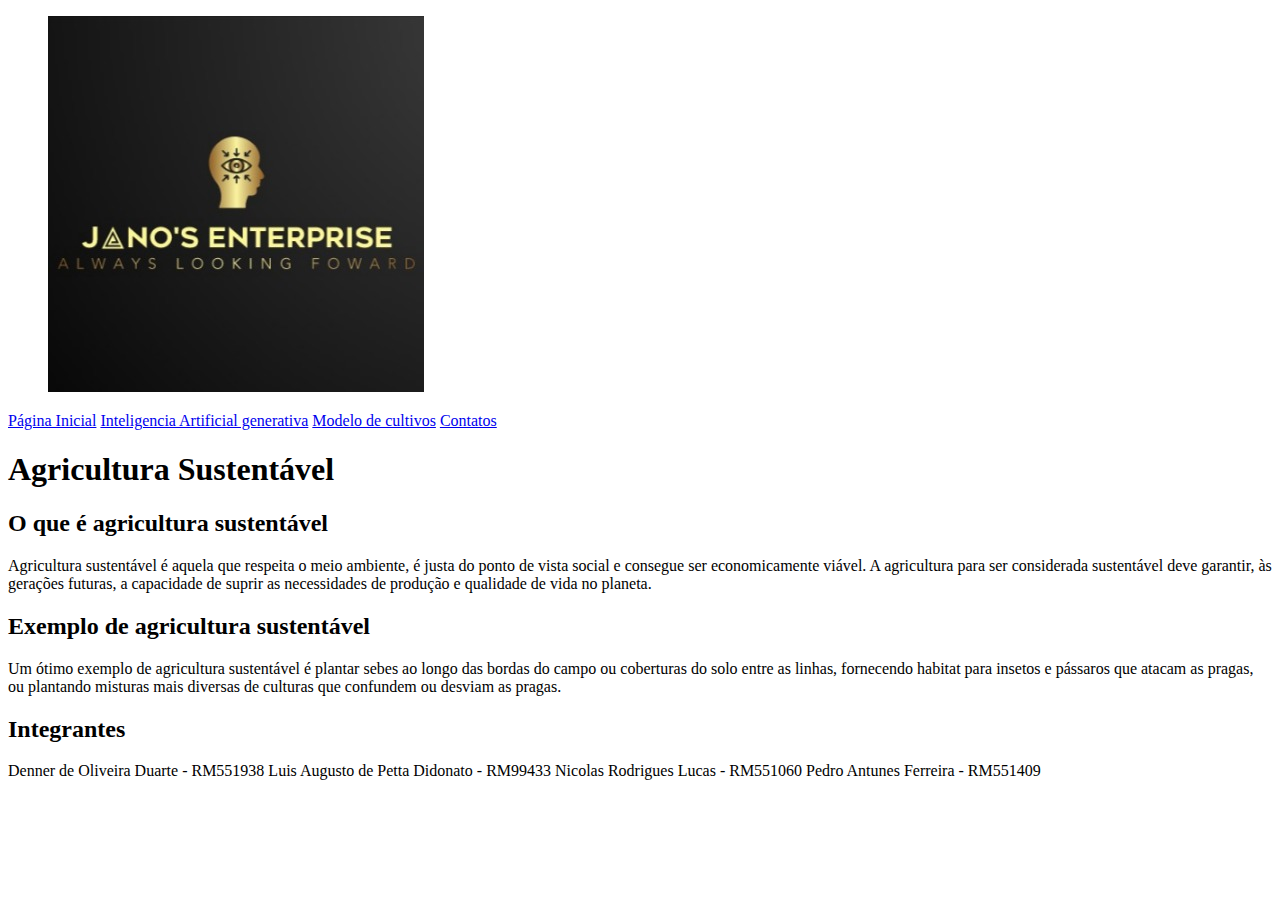
==== pages/agricultura-sustentavel.html @ 112976bc "add a section exemplo de agricultura sustentável." ====
<!DOCTYPE html>
<html lang="pt-br">
<head>
    <meta charset="UTF-8">
    <meta http-equiv="X-UA-Compatible" content="IE=edge">
    <meta name="viewport" content="width=device-width, initial-scale=1.0">
    
    <link rel="stylesheet" href="../css/style.css">

    <title>Agricultura Sustentável</title>
    
</head>
<body>

    <header class="cabecalho">

        <figure>
            <img src="../imagens/logoJanus.jpg" alt="logo">
        </figure>

        <nav>
            <a href="../index.html">Página Inicial</a>
            <a href="./ia-generativa.html">Inteligencia Artificial generativa</a>
            <a href="./modelo-cultivos.html">Modelo de cultivos</a>
            <a href="./contatos.html">Contatos</a>
        </nav>

    </header>

    <section class="conteudo">

        <h1>Agricultura Sustentável</h1>
        <div>
            <h2>O que é agricultura sustentável</h2>
            <p>
                Agricultura sustentável é aquela que respeita o meio ambiente, é justa do ponto de vista social e consegue ser economicamente viável. A agricultura para ser considerada sustentável deve garantir, às gerações futuras, a capacidade de suprir as necessidades de produção e qualidade de vida no planeta.
            </p>  
        </div>

        <div>
            <h2>Exemplo de agricultura sustentável</h2>
            <p>
                Um ótimo exemplo de agricultura sustentável é plantar sebes ao longo das bordas do campo ou coberturas do solo entre as linhas, fornecendo habitat para insetos e pássaros que atacam as pragas, ou plantando misturas mais diversas de culturas que confundem ou desviam as pragas.
            </p>
        </div>

    </section>
    
    <footer class="rodape">

        <h2>Integrantes</h2>
        <p>
            Denner de Oliveira Duarte  - RM551938
            Luis Augusto de Petta Didonato - RM99433
            Nicolas Rodrigues Lucas - RM551060
            Pedro Antunes Ferreira - RM551409
        </p>
        
    </footer>
    
</body>
</html>
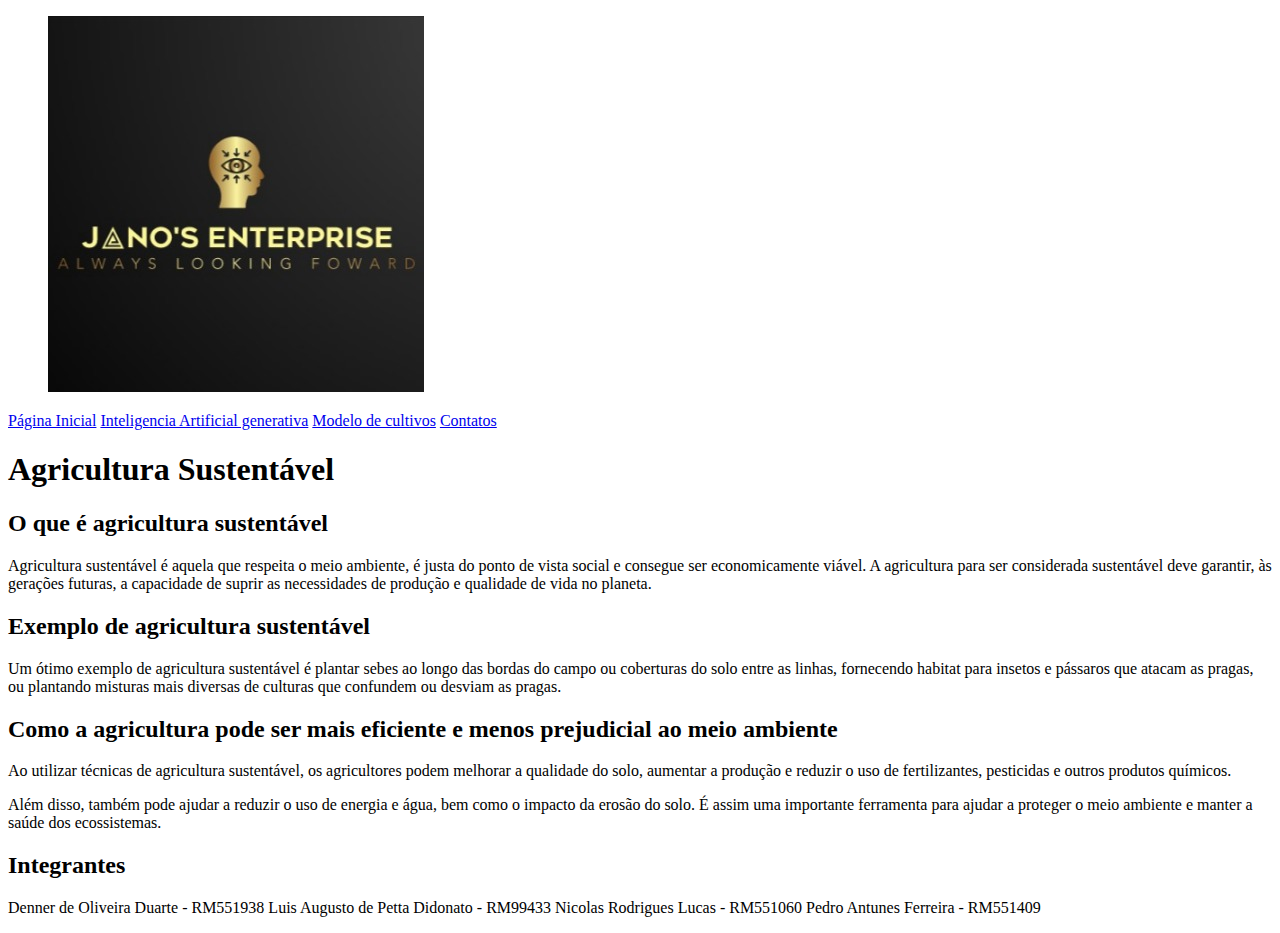
==== commit e04828b5: "add section explicando agriculultura/meio ambiente" ====
--- a/pages/agricultura-sustentavel.html
+++ b/pages/agricultura-sustentavel.html
@@ -26,24 +26,43 @@
         </nav>
 
     </header>
+    
+    <h1>Agricultura Sustentável</h1>
 
     <section class="conteudo">
 
-        <h1>Agricultura Sustentável</h1>
-        <div>
+        <div class="faixa1">
             <h2>O que é agricultura sustentável</h2>
             <p>
                 Agricultura sustentável é aquela que respeita o meio ambiente, é justa do ponto de vista social e consegue ser economicamente viável. A agricultura para ser considerada sustentável deve garantir, às gerações futuras, a capacidade de suprir as necessidades de produção e qualidade de vida no planeta.
             </p>  
         </div>
 
-        <div>
+    </section>
+
+    <section class="conteudo">
+        
+        <div class="faixa1">
             <h2>Exemplo de agricultura sustentável</h2>
             <p>
                 Um ótimo exemplo de agricultura sustentável é plantar sebes ao longo das bordas do campo ou coberturas do solo entre as linhas, fornecendo habitat para insetos e pássaros que atacam as pragas, ou plantando misturas mais diversas de culturas que confundem ou desviam as pragas.
             </p>
         </div>
+        
+    </section>
 
+    <section class="conteudo">
+
+        <div class="faixa1">
+            <h2>Como a agricultura pode ser mais eficiente e menos prejudicial ao meio ambiente</h2>
+            <p>
+                Ao utilizar técnicas de agricultura sustentável, os agricultores podem melhorar a qualidade do solo, aumentar a produção e reduzir o uso de fertilizantes, pesticidas e outros produtos químicos.
+            </p>
+            <p>
+                Além disso, também pode ajudar a reduzir o uso de energia e água, bem como o impacto da erosão do solo. É assim uma importante ferramenta para ajudar a proteger o meio ambiente e manter a saúde dos ecossistemas.
+            </p>
+        </div>
+        
     </section>
     
     <footer class="rodape">
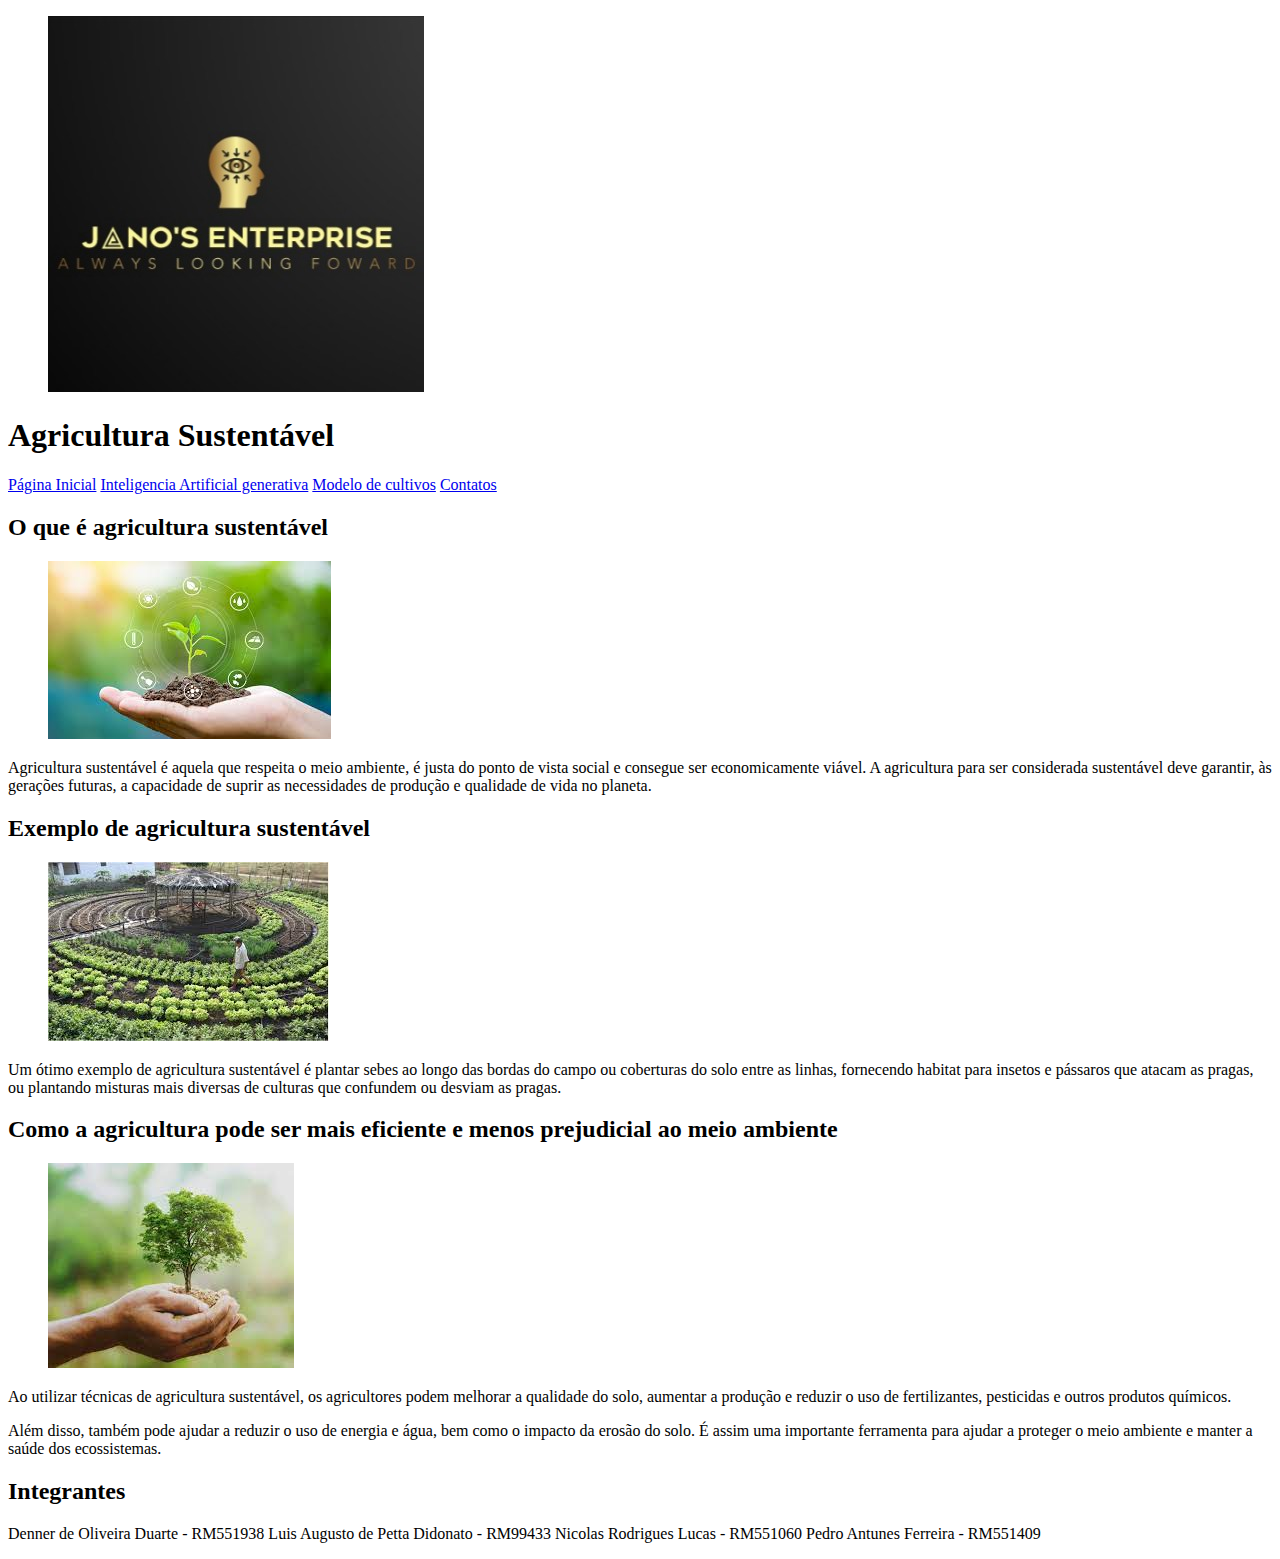
==== commit d17af634: "Adicionado imagens as sections." ====
--- a/pages/agricultura-sustentavel.html
+++ b/pages/agricultura-sustentavel.html
@@ -17,6 +17,7 @@
         <figure>
             <img src="../imagens/logoJanus.jpg" alt="logo">
         </figure>
+        <h1>Agricultura Sustentável</h1>
 
         <nav>
             <a href="../index.html">Página Inicial</a>
@@ -25,14 +26,15 @@
             <a href="./contatos.html">Contatos</a>
         </nav>
 
-    </header>
-    
-    <h1>Agricultura Sustentável</h1>
+    </header>   
 
     <section class="conteudo">
 
         <div class="faixa1">
             <h2>O que é agricultura sustentável</h2>
+            <figure>
+                <img src="../imagens/agricultura-sustentavel3.jpg" alt="explicacao-agricultura">
+            </figure>
             <p>
                 Agricultura sustentável é aquela que respeita o meio ambiente, é justa do ponto de vista social e consegue ser economicamente viável. A agricultura para ser considerada sustentável deve garantir, às gerações futuras, a capacidade de suprir as necessidades de produção e qualidade de vida no planeta.
             </p>  
@@ -44,6 +46,9 @@
         
         <div class="faixa1">
             <h2>Exemplo de agricultura sustentável</h2>
+            <figure>
+                <img src="../imagens/agricultura-sustentavel2.jpg" alt="exemplo-agricultura">
+            </figure>
             <p>
                 Um ótimo exemplo de agricultura sustentável é plantar sebes ao longo das bordas do campo ou coberturas do solo entre as linhas, fornecendo habitat para insetos e pássaros que atacam as pragas, ou plantando misturas mais diversas de culturas que confundem ou desviam as pragas.
             </p>
@@ -55,6 +60,9 @@
 
         <div class="faixa1">
             <h2>Como a agricultura pode ser mais eficiente e menos prejudicial ao meio ambiente</h2>
+            <figure>
+                <img src="../imagens/agricultura-sustentavel1.jpg" alt="agricultura-ajuda-meio-ambiente">
+            </figure>
             <p>
                 Ao utilizar técnicas de agricultura sustentável, os agricultores podem melhorar a qualidade do solo, aumentar a produção e reduzir o uso de fertilizantes, pesticidas e outros produtos químicos.
             </p>
@@ -62,7 +70,7 @@
                 Além disso, também pode ajudar a reduzir o uso de energia e água, bem como o impacto da erosão do solo. É assim uma importante ferramenta para ajudar a proteger o meio ambiente e manter a saúde dos ecossistemas.
             </p>
         </div>
-        
+
     </section>
     
     <footer class="rodape">
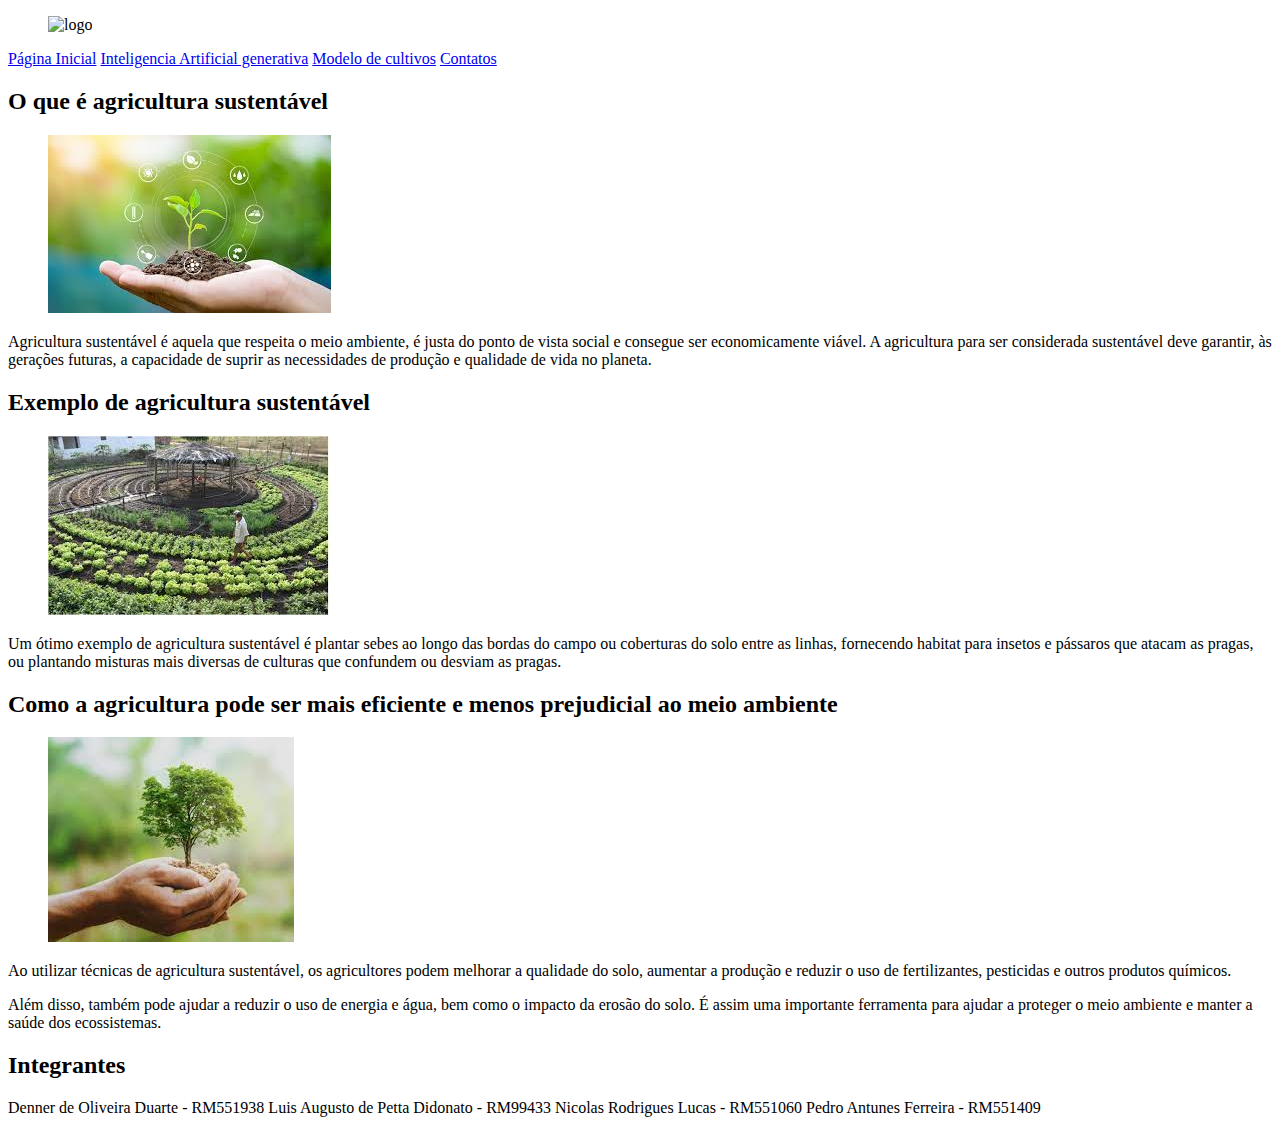
==== commit f6684f8c: "normalizando o agricultura-sustentavel.html" ====
--- a/pages/agricultura-sustentavel.html
+++ b/pages/agricultura-sustentavel.html
@@ -13,18 +13,21 @@
 <body>
 
     <header class="cabecalho">
+        
+        <div>
 
-        <figure>
-            <img src="../imagens/logoJanus.jpg" alt="logo">
-        </figure>
-        <h1>Agricultura Sustentável</h1>
-
-        <nav>
-            <a href="../index.html">Página Inicial</a>
-            <a href="./ia-generativa.html">Inteligencia Artificial generativa</a>
-            <a href="./modelo-cultivos.html">Modelo de cultivos</a>
-            <a href="./contatos.html">Contatos</a>
-        </nav>
+            <figure>
+                <img src="../imagens/logoJanus.jpg" alt="logo">
+            </figure>
+            
+            <nav>
+                <a href="../index.html">Página Inicial</a>
+                <a href="./ia-generativa.html">Inteligencia Artificial generativa</a>
+                <a href="./modelo-cultivos.html">Modelo de cultivos</a>
+                <a href="./contatos.html">Contatos</a>
+            </nav>
+            
+        </div>
 
     </header>   
 
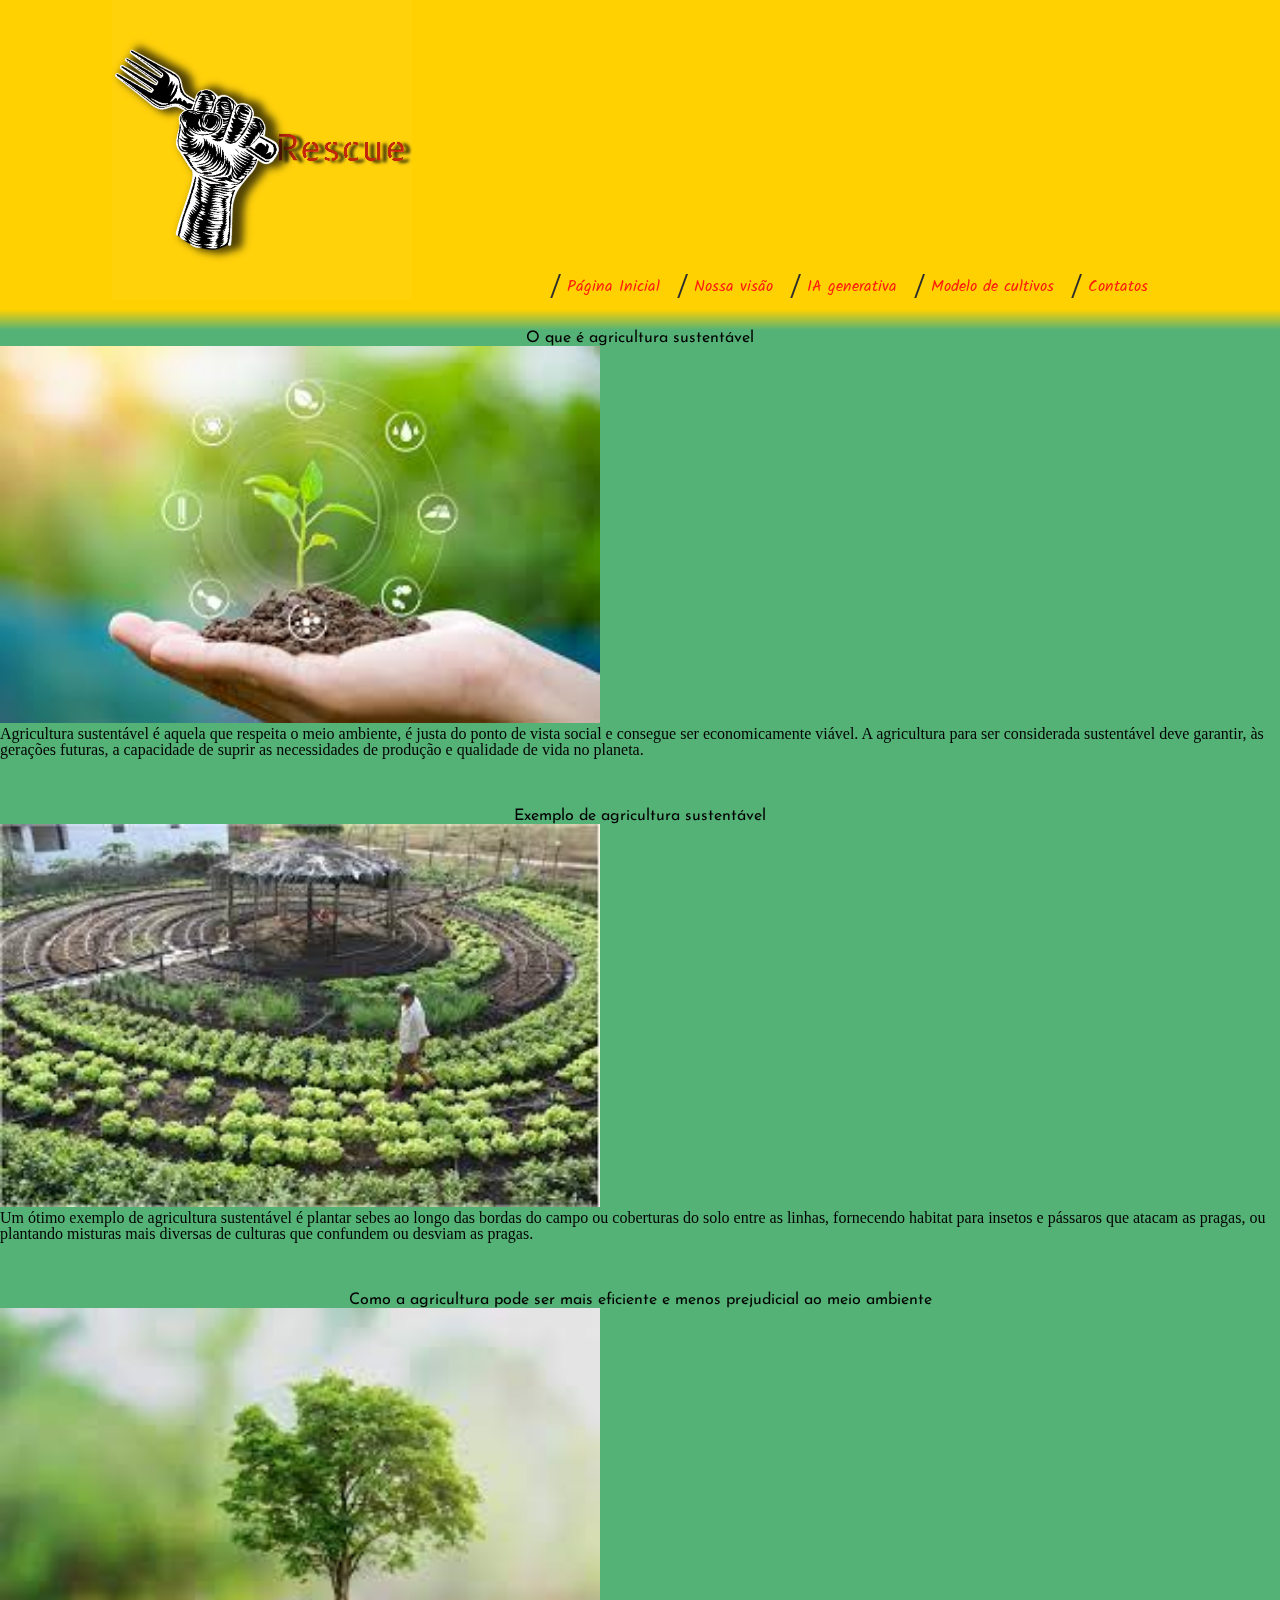
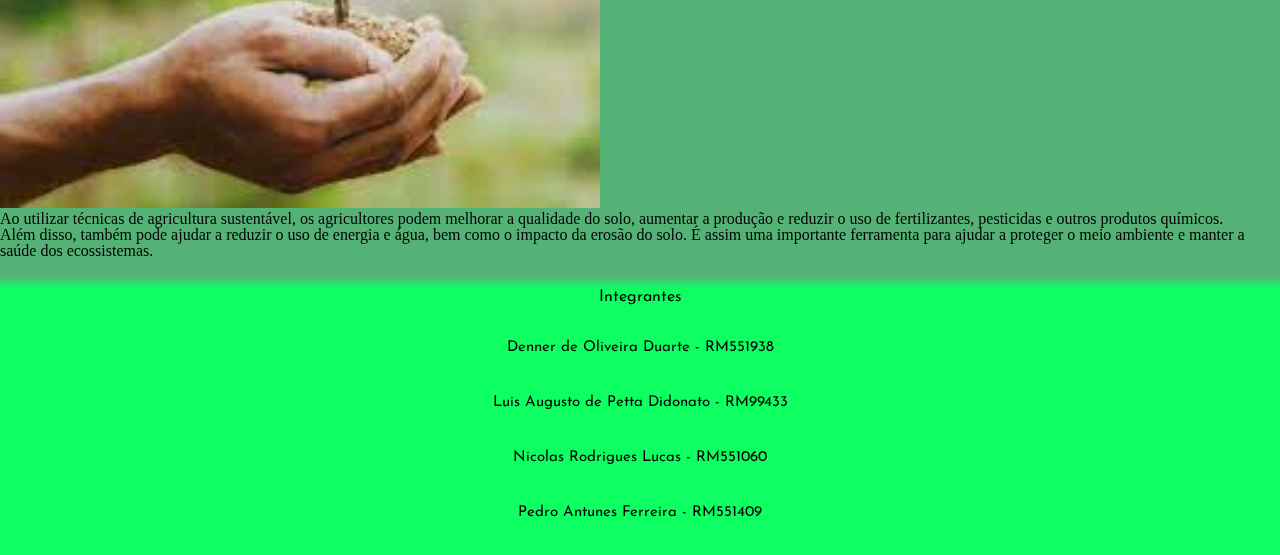
==== commit cf18f472: "Corrigido erro de classes." ====
--- a/pages/agricultura-sustentavel.html
+++ b/pages/agricultura-sustentavel.html
@@ -13,80 +13,74 @@
 <body>
 
     <header class="cabecalho">
-        
         <div>
+            <section> 
+                <video autoplay loop muted class="video-logo">
+                    <source src="../imagens/logo-video.mp4" type="video/mp4">
+                    Desculpe, seu navegador não suporta vídeos HTML5.
+                </video>
+            </section>
+            <nav>
+                <a class="diagonal-border" href="../index.html"><span>Página Inicial</span></a>
+                <a class="diagonal-border diagonal-border2" href="./contatos.html"><span>Nossa visão</span></a>
+                <a class="diagonal-border" href="./ia-generativa.html"><span>IA generativa</span></a>
+                <a class="diagonal-border" href="./modelo-cultivos.html"><span>Modelo de cultivos</span></a>
+                <a class="diagonal-border diagonal-border2" href="./contatos.html"><span>Contatos</span></a>
+            </nav>
+        </div>
+    </header>   
+    <div class="barra-transicao"></div>
+    <section id="main">
+        <section class="conteudo">
+            <h2>O que é agricultura sustentável</h2>
+            <div class="faixa1">
+                <figure>
+                    <img src="../imagens/agricultura-sustentavel3.jpg" alt="explicacao-agricultura">
+                </figure>
+                <p>
+                    Agricultura sustentável é aquela que respeita o meio ambiente, é justa do ponto de vista social e consegue ser economicamente viável. A agricultura para ser considerada sustentável deve garantir, às gerações futuras, a capacidade de suprir as necessidades de produção e qualidade de vida no planeta.
+                </p>  
+            </div>
+        </section>
+        <section class="conteudo"> 
+            <h2>Exemplo de agricultura sustentável</h2>
+            <div class="faixa1">
+                <figure>
+                    <img src="../imagens/agricultura-sustentavel2.jpg" alt="exemplo-agricultura">
+                </figure>
+                <p>
+                    Um ótimo exemplo de agricultura sustentável é plantar sebes ao longo das bordas do campo ou coberturas do solo entre as linhas, fornecendo habitat para insetos e pássaros que atacam as pragas, ou plantando misturas mais diversas de culturas que confundem ou desviam as pragas.
+                </p>
+            </div>    
+        </section>
+        <section class="conteudo">
+            <h2>Como a agricultura pode ser mais eficiente e menos prejudicial ao meio ambiente</h2>
+            <div class="faixa1">
+                <figure>
+                    <img src="../imagens/agricultura-sustentavel1.jpg" alt="agricultura-ajuda-meio-ambiente">
+                </figure>
+                <p>
+                    Ao utilizar técnicas de agricultura sustentável, os agricultores podem melhorar a qualidade do solo, aumentar a produção e reduzir o uso de fertilizantes, pesticidas e outros produtos químicos.
+                </p>
+                <p>
+                    Além disso, também pode ajudar a reduzir o uso de energia e água, bem como o impacto da erosão do solo. É assim uma importante ferramenta para ajudar a proteger o meio ambiente e manter a saúde dos ecossistemas.
+                </p>
+            </div>
 
-            <figure>
-                <img src="../imagens/logoJanus.jpg" alt="logo">
-            </figure>
-            
-            <nav>
-                <a href="../index.html">Página Inicial</a>
-                <a href="./ia-generativa.html">Inteligencia Artificial generativa</a>
-                <a href="./modelo-cultivos.html">Modelo de cultivos</a>
-                <a href="./contatos.html">Contatos</a>
-            </nav>
-            
-        </div>
+        </section>
+    </section>
+    <div class="barra-transicao2"></div>
+    <footer class="rodape">
+        <div>
+            <h2>Integrantes</h2>
+            <div>
+                <p>Denner de Oliveira Duarte  - RM551938</p>
+                <p>Luis Augusto de Petta Didonato - RM99433</p>
+                <p>Nicolas Rodrigues Lucas - RM551060</p>
+                <p>Pedro Antunes Ferreira - RM551409</p>
+            </div>
+        <div>   
+    </footer>
 
-    </header>   
-
-    <section class="conteudo">
-
-        <div class="faixa1">
-            <h2>O que é agricultura sustentável</h2>
-            <figure>
-                <img src="../imagens/agricultura-sustentavel3.jpg" alt="explicacao-agricultura">
-            </figure>
-            <p>
-                Agricultura sustentável é aquela que respeita o meio ambiente, é justa do ponto de vista social e consegue ser economicamente viável. A agricultura para ser considerada sustentável deve garantir, às gerações futuras, a capacidade de suprir as necessidades de produção e qualidade de vida no planeta.
-            </p>  
-        </div>
-
-    </section>
-
-    <section class="conteudo">
-        
-        <div class="faixa1">
-            <h2>Exemplo de agricultura sustentável</h2>
-            <figure>
-                <img src="../imagens/agricultura-sustentavel2.jpg" alt="exemplo-agricultura">
-            </figure>
-            <p>
-                Um ótimo exemplo de agricultura sustentável é plantar sebes ao longo das bordas do campo ou coberturas do solo entre as linhas, fornecendo habitat para insetos e pássaros que atacam as pragas, ou plantando misturas mais diversas de culturas que confundem ou desviam as pragas.
-            </p>
-        </div>
-        
-    </section>
-
-    <section class="conteudo">
-
-        <div class="faixa1">
-            <h2>Como a agricultura pode ser mais eficiente e menos prejudicial ao meio ambiente</h2>
-            <figure>
-                <img src="../imagens/agricultura-sustentavel1.jpg" alt="agricultura-ajuda-meio-ambiente">
-            </figure>
-            <p>
-                Ao utilizar técnicas de agricultura sustentável, os agricultores podem melhorar a qualidade do solo, aumentar a produção e reduzir o uso de fertilizantes, pesticidas e outros produtos químicos.
-            </p>
-            <p>
-                Além disso, também pode ajudar a reduzir o uso de energia e água, bem como o impacto da erosão do solo. É assim uma importante ferramenta para ajudar a proteger o meio ambiente e manter a saúde dos ecossistemas.
-            </p>
-        </div>
-
-    </section>
-    
-    <footer class="rodape">
-
-        <h2>Integrantes</h2>
-        <p>
-            Denner de Oliveira Duarte  - RM551938
-            Luis Augusto de Petta Didonato - RM99433
-            Nicolas Rodrigues Lucas - RM551060
-            Pedro Antunes Ferreira - RM551409
-        </p>
-        
-    </footer>
-    
 </body>
 </html>--- a/css/style.css
+++ b/css/style.css
@@ -0,0 +1,15 @@
+@import url(./cabecalho.css);
+@import url(./reset.css);
+@import url(./rodape.css);
+@import url(./fonts.css);
+@import url(./main.css);
+
+:root{
+    --cor--principal: #ffd100;
+    --cor--secundaria: #FF1B0D;
+    --cor--principal--footer: #0DFF62;
+    --cor--secundaria--footer:#55B276;
+}
+
+
+
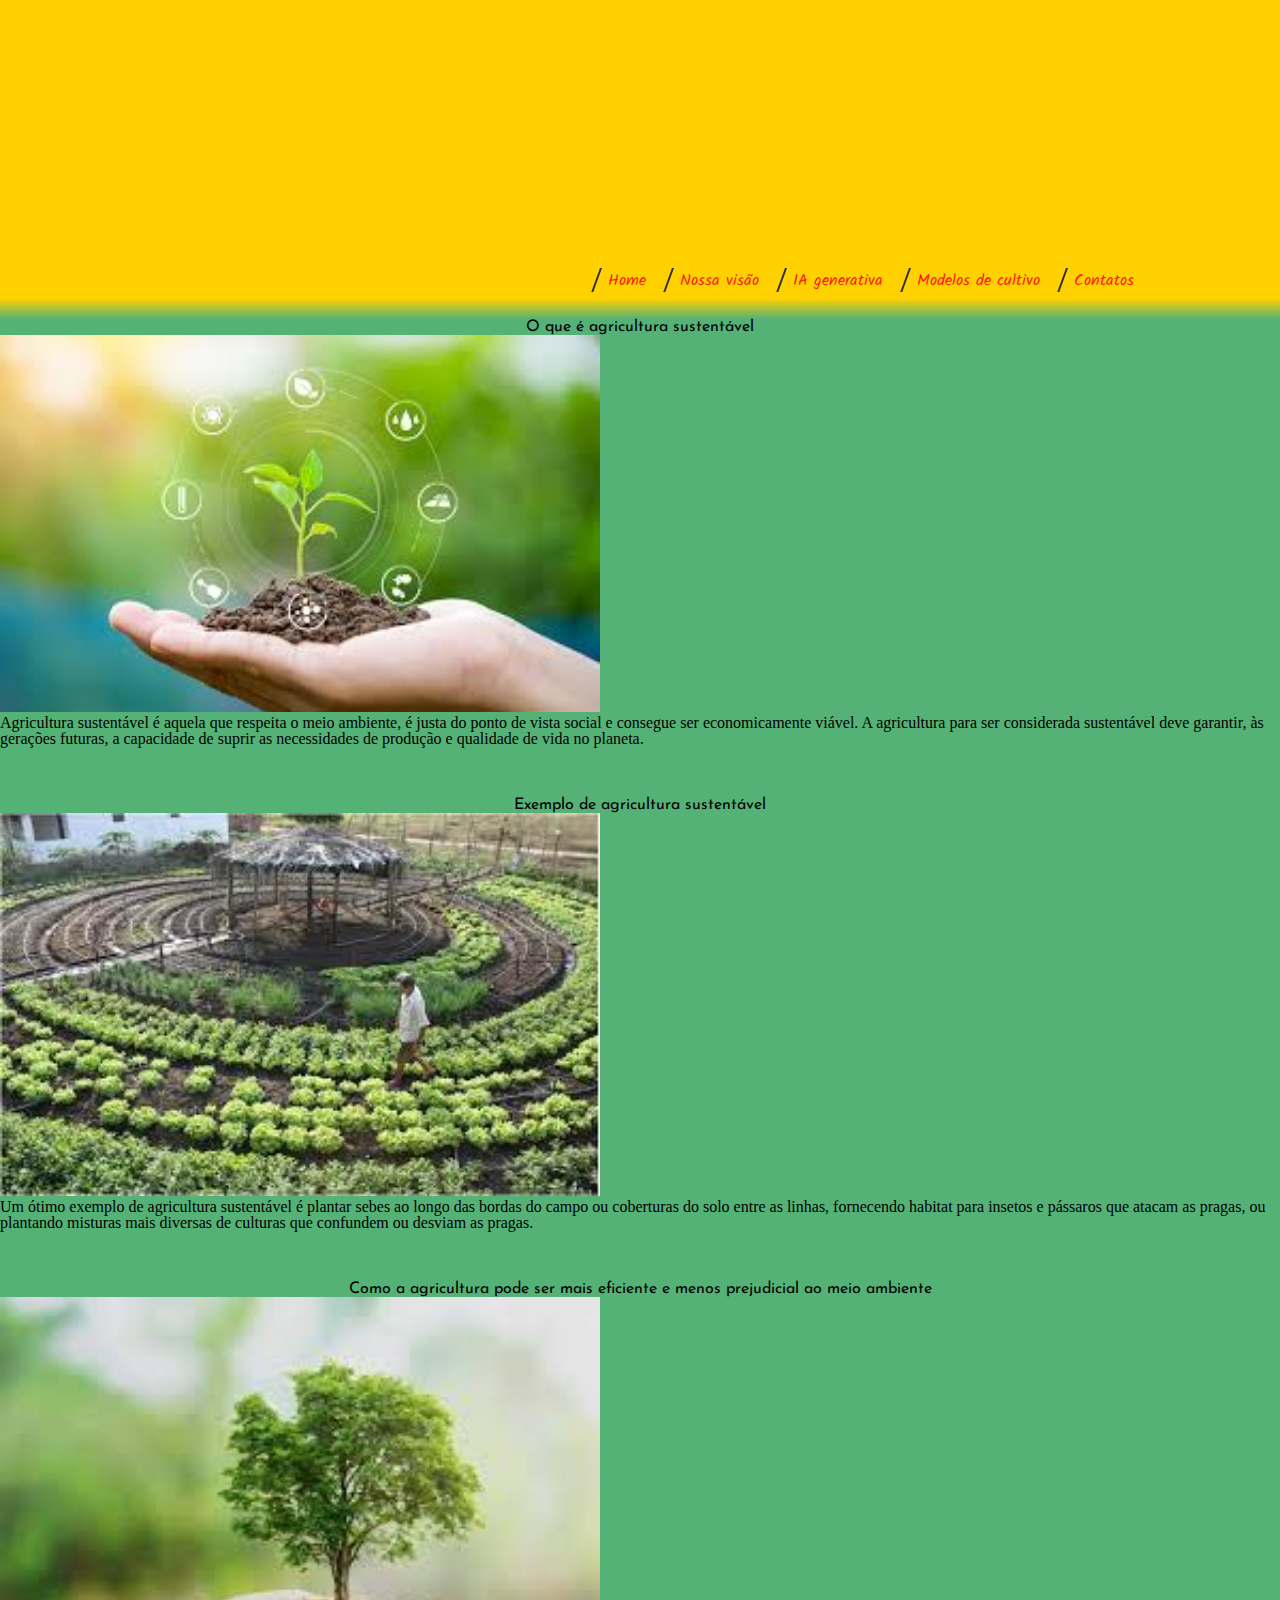
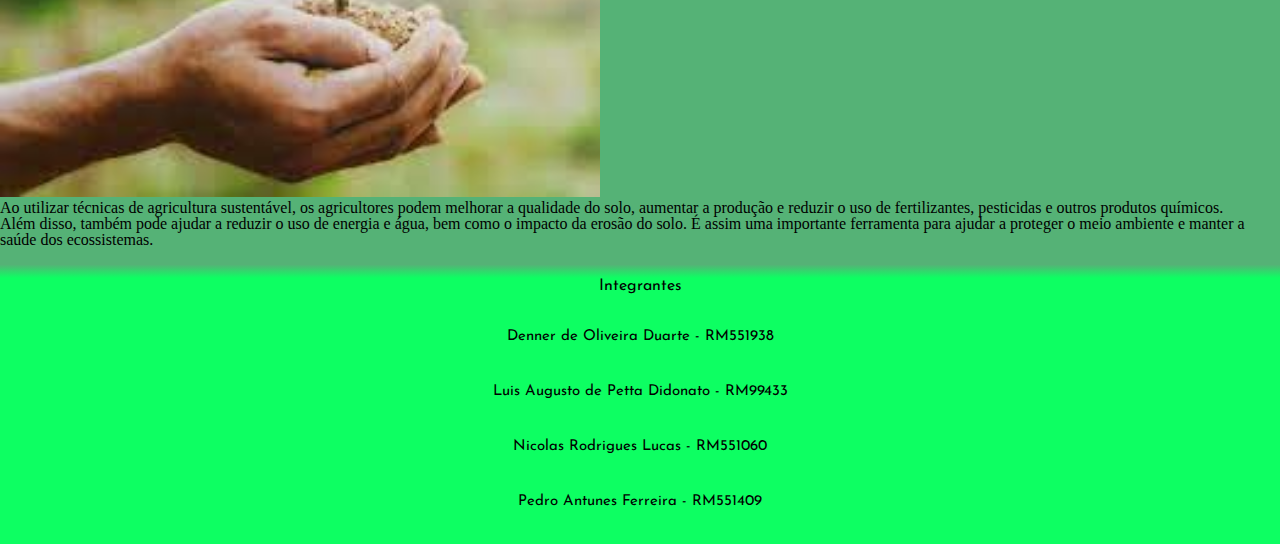
==== commit 4a1affe3: "Arrumada a pag Agricultura Sustentavel" ====
--- a/pages/agricultura-sustentavel.html
+++ b/pages/agricultura-sustentavel.html
@@ -16,24 +16,24 @@
         <div>
             <section> 
                 <video autoplay loop muted class="video-logo">
-                    <source src="../imagens/logo-video.mp4" type="video/mp4">
+                    <source src="../videos/logo-video.mp4" type="video/mp4">
                     Desculpe, seu navegador não suporta vídeos HTML5.
                 </video>
             </section>
             <nav>
-                <a class="diagonal-border" href="../index.html"><span>Página Inicial</span></a>
-                <a class="diagonal-border diagonal-border2" href="./contatos.html"><span>Nossa visão</span></a>
+                <a class="diagonal-border" href="../index.html"><span>Home</span></a>
+                <a class="diagonal-border" href="./aplicativo.html"><span>Nossa visão</span></a>
                 <a class="diagonal-border" href="./ia-generativa.html"><span>IA generativa</span></a>
-                <a class="diagonal-border" href="./modelo-cultivos.html"><span>Modelo de cultivos</span></a>
-                <a class="diagonal-border diagonal-border2" href="./contatos.html"><span>Contatos</span></a>
+                <a class="diagonal-border" href="./modelo-cultivos.html"><span>Modelos de cultivo</span></a>
+                <a class="diagonal-border" href="./contatos.html"><span>Contatos</span></a>
             </nav>
         </div>
     </header>   
     <div class="barra-transicao"></div>
     <section id="main">
         <section class="conteudo">
-            <h2>O que é agricultura sustentável</h2>
             <div class="faixa1">
+                <h2>O que é agricultura sustentável</h2>
                 <figure>
                     <img src="../imagens/agricultura-sustentavel3.jpg" alt="explicacao-agricultura">
                 </figure>
@@ -43,8 +43,8 @@
             </div>
         </section>
         <section class="conteudo"> 
-            <h2>Exemplo de agricultura sustentável</h2>
             <div class="faixa1">
+                <h2>Exemplo de agricultura sustentável</h2>
                 <figure>
                     <img src="../imagens/agricultura-sustentavel2.jpg" alt="exemplo-agricultura">
                 </figure>
@@ -54,8 +54,8 @@
             </div>    
         </section>
         <section class="conteudo">
-            <h2>Como a agricultura pode ser mais eficiente e menos prejudicial ao meio ambiente</h2>
             <div class="faixa1">
+                <h2>Como a agricultura pode ser mais eficiente e menos prejudicial ao meio ambiente</h2>
                 <figure>
                     <img src="../imagens/agricultura-sustentavel1.jpg" alt="agricultura-ajuda-meio-ambiente">
                 </figure>
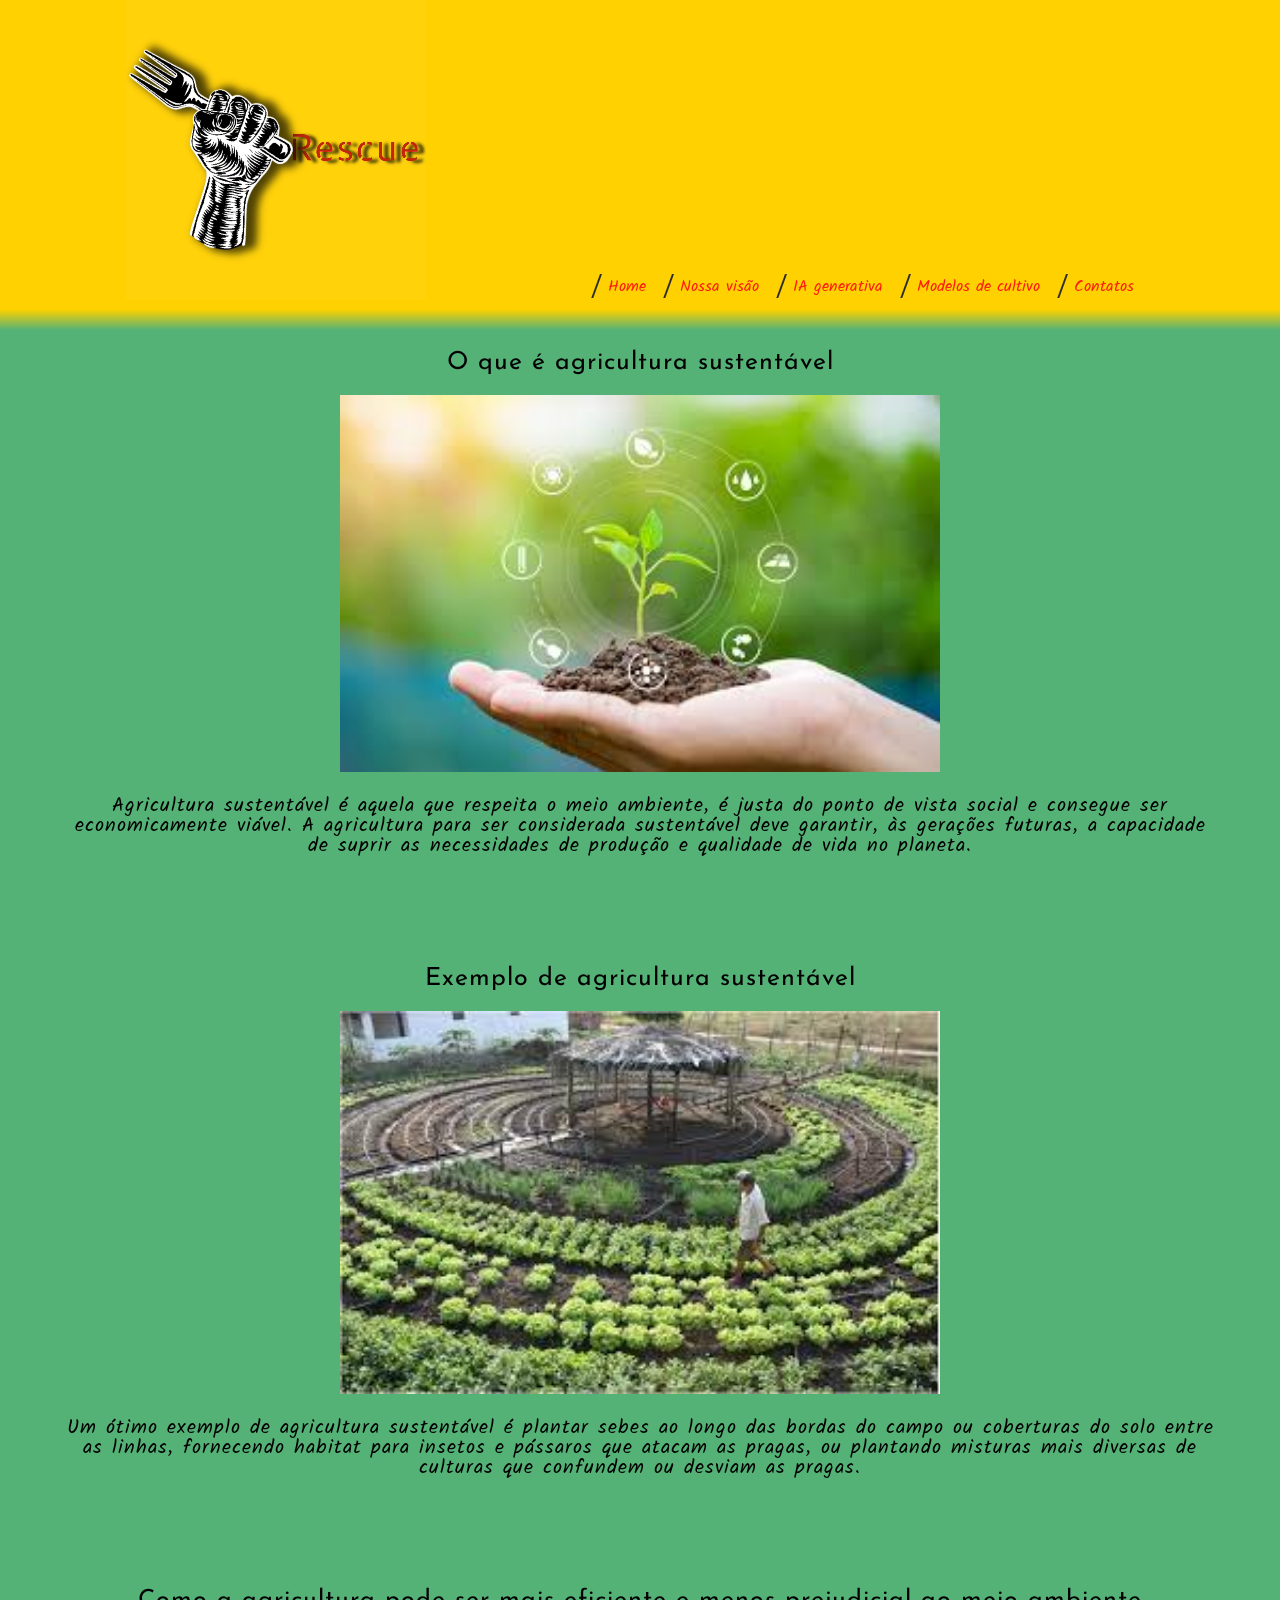
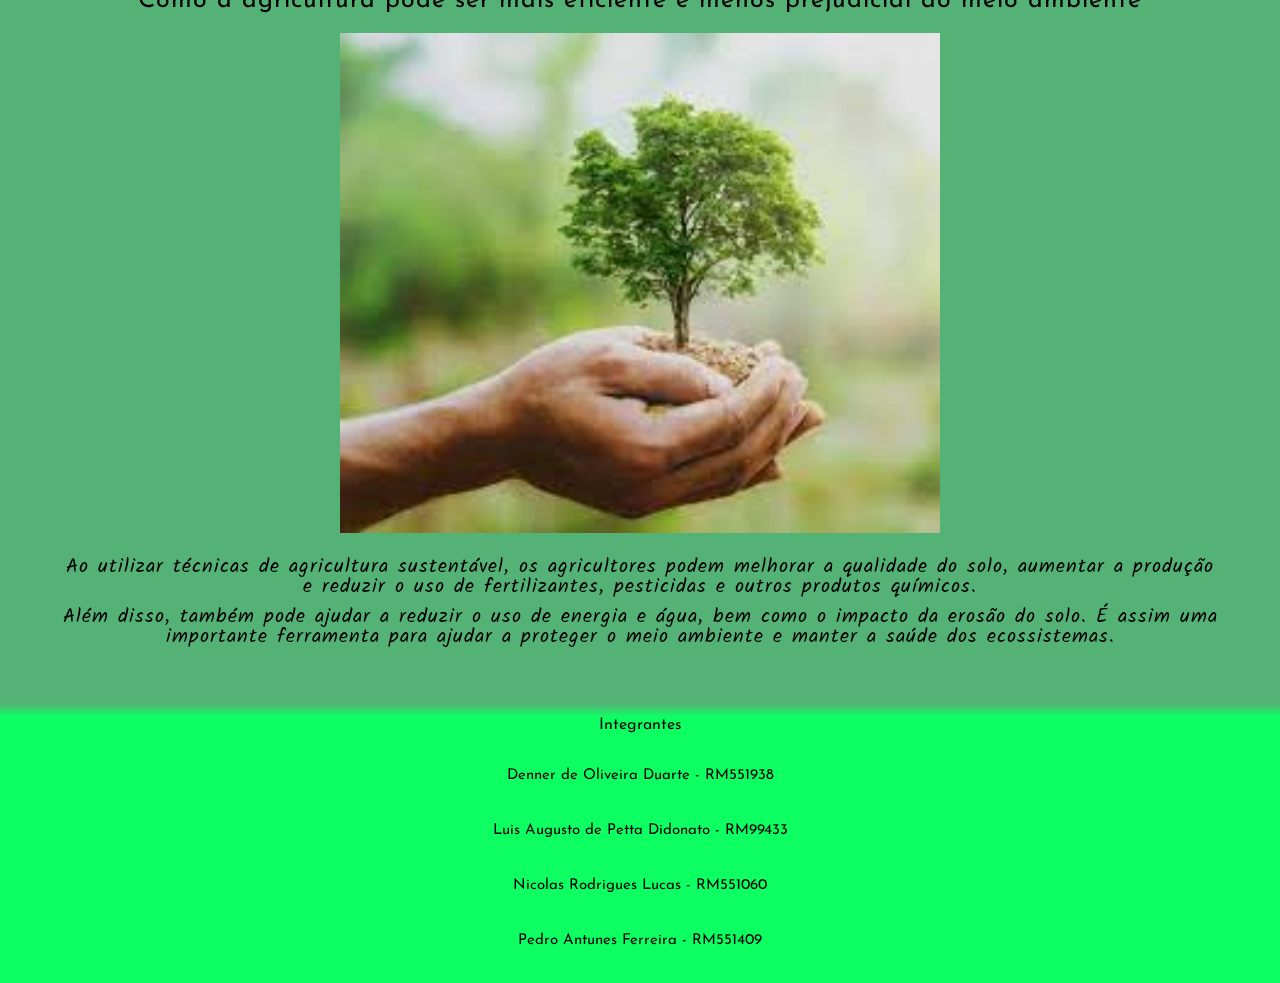
==== commit 300772b7: "Merge branch 'main' into Denner" ====
--- a/pages/agricultura-sustentavel.html
+++ b/pages/agricultura-sustentavel.html
@@ -17,6 +17,7 @@
             <section> 
                 <video autoplay loop muted class="video-logo">
                     <source src="../videos/logo-video.mp4" type="video/mp4">
+
                     Desculpe, seu navegador não suporta vídeos HTML5.
                 </video>
             </section>
@@ -56,6 +57,7 @@
         <section class="conteudo">
             <div class="faixa1">
                 <h2>Como a agricultura pode ser mais eficiente e menos prejudicial ao meio ambiente</h2>
+
                 <figure>
                     <img src="../imagens/agricultura-sustentavel1.jpg" alt="agricultura-ajuda-meio-ambiente">
                 </figure>
